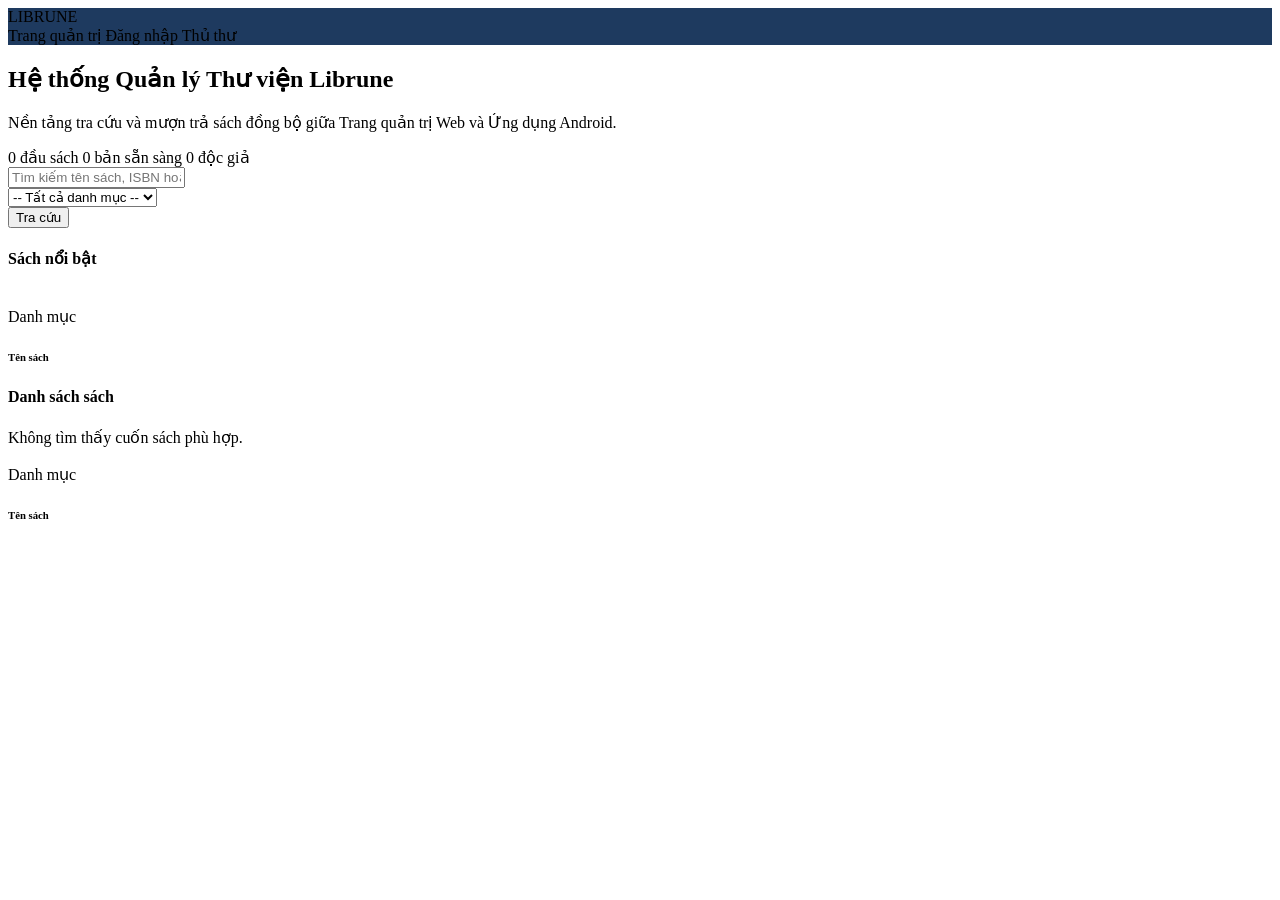
==== src/main/resources/templates/index.html @ e0600f04 "feat: implement Librune home, Admin Web, REST APIs, and Android Java app" ====
<!DOCTYPE html>
<html xmlns:th="http://www.thymeleaf.org" xmlns:sec="http://www.thymeleaf.org/extras/spring-security">
<head th:replace="~{fragments/layout :: head('Trang chính Thư viện')}"></head>
<body>
<nav class="navbar navbar-expand-lg navbar-dark" style="background-color: #1e3a5f;">
    <div class="container">
        <a class="navbar-brand fw-bold" th:href="@{/}">
            <i class="bi bi-book-half me-2"></i>LIBRUNE
        </a>
        <div class="d-flex align-items-center gap-2">
            <a sec:authorize="hasAuthority('ROLE_ADMIN')" class="btn btn-light btn-sm fw-semibold" th:href="@{/admin/dashboard}">
                <i class="bi bi-speedometer2 me-1"></i>Trang quản trị
            </a>
            <a sec:authorize="!isAuthenticated()" class="btn btn-outline-light btn-sm" th:href="@{/login}">
                <i class="bi bi-box-arrow-in-right me-1"></i>Đăng nhập Thủ thư
            </a>
        </div>
    </div>
</nav>

<main class="container py-4">
    <section class="hero-banner mb-4">
        <div class="row align-items-center">
            <div class="col-lg-8">
                <h1 class="fw-bold mb-2">Hệ thống Quản lý Thư viện Librune</h1>
                <p class="mb-3 opacity-90">
                    Nền tảng tra cứu và mượn trả sách đồng bộ giữa Trang quản trị Web và Ứng dụng Android.
                </p>
                <div class="d-flex flex-wrap gap-3 small">
                    <span class="badge bg-light text-dark px-3 py-2">
                        <i class="bi bi-journal-bookmark me-1"></i>
                        <span th:text="${totalBooks}">0</span> đầu sách
                    </span>
                    <span class="badge bg-light text-dark px-3 py-2">
                        <i class="bi bi-check2-circle me-1"></i>
                        <span th:text="${availableCopies}">0</span> bản sẵn sàng
                    </span>
                    <span class="badge bg-light text-dark px-3 py-2">
                        <i class="bi bi-people me-1"></i>
                        <span th:text="${totalReaders}">0</span> độc giả
                    </span>
                </div>
            </div>
        </div>
    </section>

    <section class="card border-0 shadow-sm mb-4">
        <div class="card-body">
            <form class="row g-2 align-items-center" th:action="@{/}" method="get">
                <div class="col-md-6">
                    <input type="text" class="form-control" name="keyword" th:value="${keyword}"
                           placeholder="Tìm kiếm tên sách, ISBN hoặc tác giả...">
                </div>
                <div class="col-md-4">
                    <select class="form-select" name="categoryId">
                        <option value="">-- Tất cả danh mục --</option>
                        <option th:each="cat : ${categories}"
                                th:value="${cat.id}"
                                th:text="${cat.name}"
                                th:selected="${categoryId != null and categoryId == cat.id}"></option>
                    </select>
                </div>
                <div class="col-md-2 d-grid">
                    <button type="submit" class="btn btn-primary">
                        <i class="bi bi-search me-1"></i>Tra cứu
                    </button>
                </div>
            </form>
        </div>
    </section>

    <section th:if="${!#lists.isEmpty(featuredBooks) and (keyword == null or keyword.isBlank()) and categoryId == null}" class="mb-5">
        <h4 class="fw-bold mb-3"><i class="bi bi-star-fill text-warning me-2"></i>Sách nổi bật</h4>
        <div class="row g-3">
            <div class="col-md-4 col-lg-3" th:each="book : ${featuredBooks}">
                <div class="card h-100 border-0 shadow-sm">
                    <img th:if="${book.coverImage != null and !book.coverImage.isBlank()}"
                         th:src="${book.coverImage}" class="card-img-top book-card-cover" th:alt="${book.title}">
                    <div th:if="${book.coverImage == null or book.coverImage.isBlank()}"
                         class="card-img-top book-card-cover d-flex align-items-center justify-content-center text-muted">
                        <i class="bi bi-book fs-1"></i>
                    </div>
                    <div class="card-body d-flex flex-column">
                        <span class="badge bg-primary-subtle text-primary align-self-start mb-2"
                              th:text="${book.category.name}">Danh mục</span>
                        <h6 class="card-title fw-bold mb-1" th:text="${book.title}">Tên sách</h6>
                        <p class="text-muted small mb-2">
                            <span th:each="a, iter : ${book.authors}"
                                  th:text="${a.name + (!iter.last ? ', ' : '')}"></span>
                        </p>
                        <div class="mt-auto d-flex justify-content-between align-items-center small">
                            <span th:classappend="${book.availableQuantity > 0} ? 'text-success fw-semibold' : 'text-danger fw-semibold'"
                                  th:text="${book.availableQuantity > 0 ? 'Còn ' + book.availableQuantity + ' cuốn' : 'Hết sách'}"></span>
                        </div>
                    </div>
                </div>
            </div>
        </div>
    </section>

    <section>
        <h4 class="fw-bold mb-3" th:text="${(keyword != null and !keyword.isBlank()) or categoryId != null ? 'Kết quả tra cứu' : 'Sách mới cập nhật'}">
            Danh sách sách
        </h4>
        <div th:if="${#lists.isEmpty(books)}" class="alert alert-info">
            Không tìm thấy cuốn sách phù hợp.
        </div>
        <div class="row g-3" th:if="${!#lists.isEmpty(books)}">
            <div class="col-md-4 col-lg-3" th:each="book : ${books}">
                <div class="card h-100 border-0 shadow-sm">
                    <img th:if="${book.coverImage != null and !book.coverImage.isBlank()}"
                         th:src="${book.coverImage}" class="card-img-top book-card-cover" th:alt="${book.title}">
                    <div th:if="${book.coverImage == null or book.coverImage.isBlank()}"
                         class="card-img-top book-card-cover d-flex align-items-center justify-content-center text-muted">
                        <i class="bi bi-book fs-1"></i>
                    </div>
                    <div class="card-body d-flex flex-column">
                        <span class="badge bg-secondary-subtle text-dark align-self-start mb-2"
                              th:text="${book.category.name}">Danh mục</span>
                        <h6 class="card-title fw-bold mb-1" th:text="${book.title}">Tên sách</h6>
                        <p class="text-muted small mb-2">
                            <span th:each="a, iter : ${book.authors}"
                                  th:text="${a.name + (!iter.last ? ', ' : '')}"></span>
                        </p>
                        <div class="mt-auto small">
                            <span th:classappend="${book.availableQuantity > 0} ? 'text-success fw-semibold' : 'text-danger fw-semibold'"
                                  th:text="${'Còn ' + book.availableQuantity + ' / ' + book.totalQuantity + ' cuốn'}"></span>
                        </div>
                    </div>
                </div>
            </div>
        </div>
    </section>
</main>

<th:block th:replace="~{fragments/layout :: scripts}"></th:block>
</body>
</html>
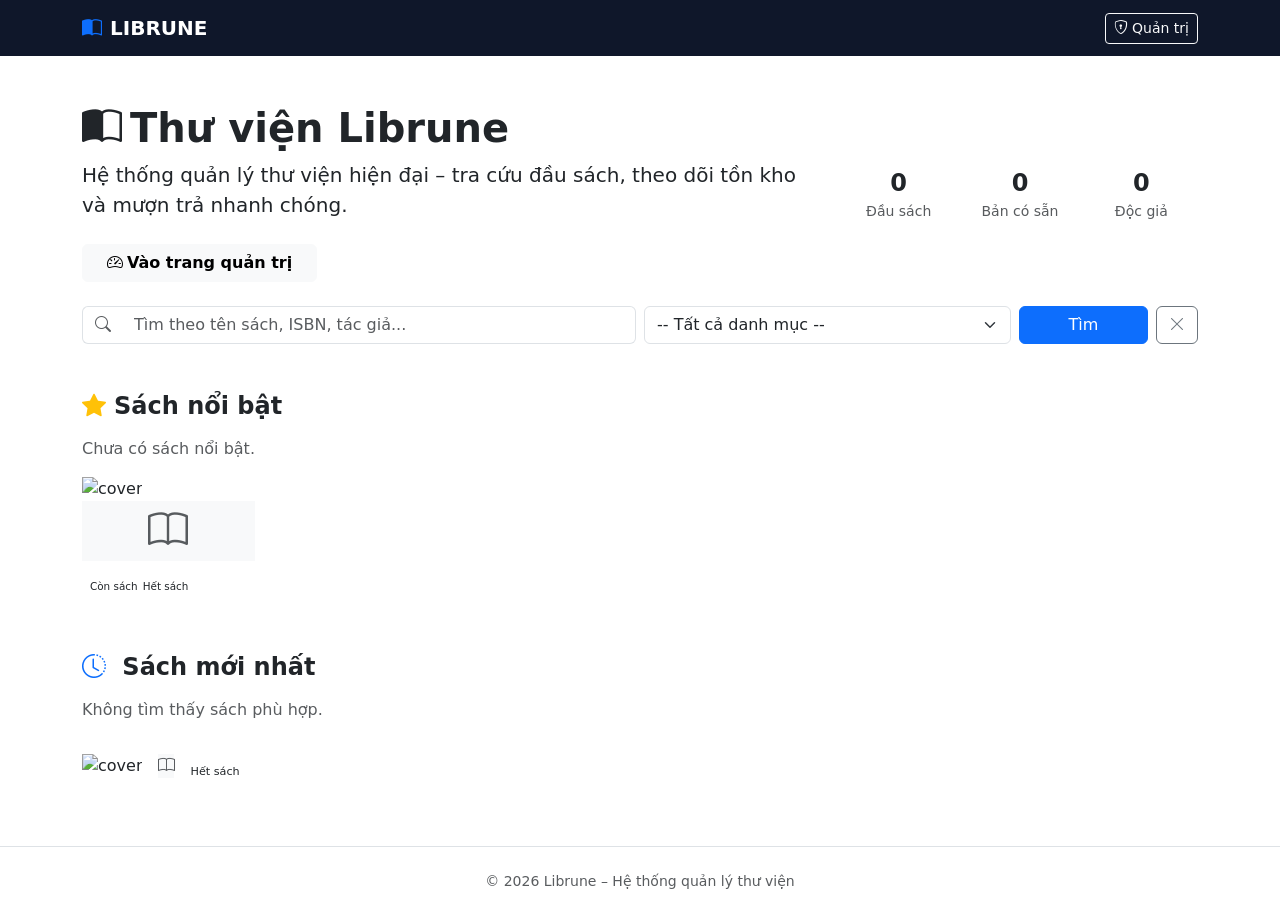
==== commit 3b8b5fbc: "fix(security): M1-M9 and L1-L7 medium/low security fixes M1: Increase password minimum length from 6" ====
--- a/src/main/resources/templates/index.html
+++ b/src/main/resources/templates/index.html
@@ -1,138 +1,158 @@
 <!DOCTYPE html>
-<html xmlns:th="http://www.thymeleaf.org" xmlns:sec="http://www.thymeleaf.org/extras/spring-security">
-<head th:replace="~{fragments/layout :: head('Trang chính Thư viện')}"></head>
+<html xmlns:th="http://www.thymeleaf.org" lang="vi">
+<head>
+    <meta charset="UTF-8">
+    <meta name="viewport" content="width=device-width, initial-scale=1.0">
+    <title>Librune – Thư viện</title>
+    <link href="https://cdn.jsdelivr.net/npm/bootstrap@5.3.3/dist/css/bootstrap.min.css" rel="stylesheet">
+    <link href="https://cdn.jsdelivr.net/npm/bootstrap-icons@1.11.3/font/bootstrap-icons.min.css" rel="stylesheet">
+    <link rel="stylesheet" th:href="@{/css/librune.css}">
+</head>
 <body>
-<nav class="navbar navbar-expand-lg navbar-dark" style="background-color: #1e3a5f;">
+
+<nav class="navbar navbar-expand-lg navbar-dark" style="background:#0f172a;">
     <div class="container">
-        <a class="navbar-brand fw-bold" th:href="@{/}">
-            <i class="bi bi-book-half me-2"></i>LIBRUNE
+        <a class="navbar-brand fw-bold d-flex align-items-center gap-2" th:href="@{/}">
+            <i class="bi bi-book-half text-primary"></i>
+            <span>LIBRUNE</span>
         </a>
-        <div class="d-flex align-items-center gap-2">
-            <a sec:authorize="hasAuthority('ROLE_ADMIN')" class="btn btn-light btn-sm fw-semibold" th:href="@{/admin/dashboard}">
-                <i class="bi bi-speedometer2 me-1"></i>Trang quản trị
-            </a>
-            <a sec:authorize="!isAuthenticated()" class="btn btn-outline-light btn-sm" th:href="@{/login}">
-                <i class="bi bi-box-arrow-in-right me-1"></i>Đăng nhập Thủ thư
+        <div class="ms-auto">
+            <a th:href="@{/admin/dashboard}" class="btn btn-outline-light btn-sm">
+                <i class="bi bi-shield-lock me-1"></i>Quản trị
             </a>
         </div>
     </div>
 </nav>
 
-<main class="container py-4">
-    <section class="hero-banner mb-4">
-        <div class="row align-items-center">
+<div class="container my-5">
+    <!-- Hero -->
+    <div class="hero-banner mb-4">
+        <div class="row align-items-center g-4">
             <div class="col-lg-8">
-                <h1 class="fw-bold mb-2">Hệ thống Quản lý Thư viện Librune</h1>
-                <p class="mb-3 opacity-90">
-                    Nền tảng tra cứu và mượn trả sách đồng bộ giữa Trang quản trị Web và Ứng dụng Android.
-                </p>
-                <div class="d-flex flex-wrap gap-3 small">
-                    <span class="badge bg-light text-dark px-3 py-2">
-                        <i class="bi bi-journal-bookmark me-1"></i>
-                        <span th:text="${totalBooks}">0</span> đầu sách
-                    </span>
-                    <span class="badge bg-light text-dark px-3 py-2">
-                        <i class="bi bi-check2-circle me-1"></i>
-                        <span th:text="${availableCopies}">0</span> bản sẵn sàng
-                    </span>
-                    <span class="badge bg-light text-dark px-3 py-2">
-                        <i class="bi bi-people me-1"></i>
-                        <span th:text="${totalReaders}">0</span> độc giả
-                    </span>
-                </div>
+                <h1 class="fw-bold mb-2"><i class="bi bi-book-half me-2"></i>Thư viện Librune</h1>
+                <p class="lead mb-4 opacity-90">Hệ thống quản lý thư viện hiện đại – tra cứu đầu sách, theo dõi tồn kho và mượn trả nhanh chóng.</p>
+                <a th:href="@{/admin/dashboard}" class="btn btn-light fw-semibold px-4">
+                    <i class="bi bi-speedometer2 me-1"></i>Vào trang quản trị
+                </a>
             </div>
-        </div>
-    </section>
-
-    <section class="card border-0 shadow-sm mb-4">
-        <div class="card-body">
-            <form class="row g-2 align-items-center" th:action="@{/}" method="get">
-                <div class="col-md-6">
-                    <input type="text" class="form-control" name="keyword" th:value="${keyword}"
-                           placeholder="Tìm kiếm tên sách, ISBN hoặc tác giả...">
-                </div>
-                <div class="col-md-4">
-                    <select class="form-select" name="categoryId">
-                        <option value="">-- Tất cả danh mục --</option>
-                        <option th:each="cat : ${categories}"
-                                th:value="${cat.id}"
-                                th:text="${cat.name}"
-                                th:selected="${categoryId != null and categoryId == cat.id}"></option>
-                    </select>
-                </div>
-                <div class="col-md-2 d-grid">
-                    <button type="submit" class="btn btn-primary">
-                        <i class="bi bi-search me-1"></i>Tra cứu
-                    </button>
-                </div>
-            </form>
-        </div>
-    </section>
-
-    <section th:if="${!#lists.isEmpty(featuredBooks) and (keyword == null or keyword.isBlank()) and categoryId == null}" class="mb-5">
-        <h4 class="fw-bold mb-3"><i class="bi bi-star-fill text-warning me-2"></i>Sách nổi bật</h4>
-        <div class="row g-3">
-            <div class="col-md-4 col-lg-3" th:each="book : ${featuredBooks}">
-                <div class="card h-100 border-0 shadow-sm">
-                    <img th:if="${book.coverImage != null and !book.coverImage.isBlank()}"
-                         th:src="${book.coverImage}" class="card-img-top book-card-cover" th:alt="${book.title}">
-                    <div th:if="${book.coverImage == null or book.coverImage.isBlank()}"
-                         class="card-img-top book-card-cover d-flex align-items-center justify-content-center text-muted">
-                        <i class="bi bi-book fs-1"></i>
+            <div class="col-lg-4">
+                <div class="row g-2 text-center">
+                    <div class="col-4">
+                        <div class="p-3 rounded-3 bg-white bg-opacity-10">
+                            <div class="fs-4 fw-bold" th:text="${totalBooks}">0</div>
+                            <div class="small opacity-75">Đầu sách</div>
+                        </div>
                     </div>
-                    <div class="card-body d-flex flex-column">
-                        <span class="badge bg-primary-subtle text-primary align-self-start mb-2"
-                              th:text="${book.category.name}">Danh mục</span>
-                        <h6 class="card-title fw-bold mb-1" th:text="${book.title}">Tên sách</h6>
-                        <p class="text-muted small mb-2">
-                            <span th:each="a, iter : ${book.authors}"
-                                  th:text="${a.name + (!iter.last ? ', ' : '')}"></span>
-                        </p>
-                        <div class="mt-auto d-flex justify-content-between align-items-center small">
-                            <span th:classappend="${book.availableQuantity > 0} ? 'text-success fw-semibold' : 'text-danger fw-semibold'"
-                                  th:text="${book.availableQuantity > 0 ? 'Còn ' + book.availableQuantity + ' cuốn' : 'Hết sách'}"></span>
+                    <div class="col-4">
+                        <div class="p-3 rounded-3 bg-white bg-opacity-10">
+                            <div class="fs-4 fw-bold" th:text="${availableCopies}">0</div>
+                            <div class="small opacity-75">Bản có sẵn</div>
+                        </div>
+                    </div>
+                    <div class="col-4">
+                        <div class="p-3 rounded-3 bg-white bg-opacity-10">
+                            <div class="fs-4 fw-bold" th:text="${totalReaders}">0</div>
+                            <div class="small opacity-75">Độc giả</div>
                         </div>
                     </div>
                 </div>
             </div>
         </div>
-    </section>
+    </div>
 
-    <section>
-        <h4 class="fw-bold mb-3" th:text="${(keyword != null and !keyword.isBlank()) or categoryId != null ? 'Kết quả tra cứu' : 'Sách mới cập nhật'}">
-            Danh sách sách
-        </h4>
-        <div th:if="${#lists.isEmpty(books)}" class="alert alert-info">
-            Không tìm thấy cuốn sách phù hợp.
+    <!-- Search Bar -->
+    <div class="card-modern mb-5">
+        <div class="card-body">
+            <form class="row g-2 align-items-center" th:action="@{/}" method="get">
+                <div class="col-md-6">
+                    <div class="input-group">
+                        <span class="input-group-text bg-white border-end-0 text-muted"><i class="bi bi-search"></i></span>
+                        <input type="text" class="form-control border-start-0" name="keyword" th:value="${keyword}"
+                               placeholder="Tìm theo tên sách, ISBN, tác giả...">
+                    </div>
+                </div>
+                <div class="col-md-4">
+                    <select class="form-select" name="categoryId">
+                        <option value="" th:selected="${categoryId == null}">-- Tất cả danh mục --</option>
+                        <option th:each="c : ${categories}" th:value="${c.id}" th:text="${c.name}"
+                                th:selected="${categoryId != null and categoryId == c.id}"></option>
+                    </select>
+                </div>
+                <div class="col-md-2 d-flex gap-2">
+                    <button type="submit" class="btn btn-primary w-100">Tìm</button>
+                    <a th:if="${hasFilter}" th:href="@{/}" class="btn btn-outline-secondary" title="Xóa bộ lọc">
+                        <i class="bi bi-x-lg"></i>
+                    </a>
+                </div>
+            </form>
         </div>
-        <div class="row g-3" th:if="${!#lists.isEmpty(books)}">
-            <div class="col-md-4 col-lg-3" th:each="book : ${books}">
-                <div class="card h-100 border-0 shadow-sm">
+    </div>
+
+    <!-- Featured -->
+    <div class="mb-5" th:if="${!hasFilter}">
+        <h4 class="fw-bold mb-3"><i class="bi bi-star-fill text-warning me-2"></i>Sách nổi bật</h4>
+        <div class="row g-3">
+            <div th:if="${#lists.isEmpty(featuredBooks)}" class="col-12 text-muted">Chưa có sách nổi bật.</div>
+            <div th:each="book : ${featuredBooks}" class="col-6 col-md-3 col-lg-2">
+                <div class="card-modern h-100 overflow-hidden">
                     <img th:if="${book.coverImage != null and !book.coverImage.isBlank()}"
-                         th:src="${book.coverImage}" class="card-img-top book-card-cover" th:alt="${book.title}">
+                         th:src="${book.coverImage}" class="card-img-top book-card-cover" alt="cover">
                     <div th:if="${book.coverImage == null or book.coverImage.isBlank()}"
-                         class="card-img-top book-card-cover d-flex align-items-center justify-content-center text-muted">
+                         class="book-card-cover d-flex align-items-center justify-content-center bg-light text-muted">
                         <i class="bi bi-book fs-1"></i>
                     </div>
-                    <div class="card-body d-flex flex-column">
-                        <span class="badge bg-secondary-subtle text-dark align-self-start mb-2"
-                              th:text="${book.category.name}">Danh mục</span>
-                        <h6 class="card-title fw-bold mb-1" th:text="${book.title}">Tên sách</h6>
-                        <p class="text-muted small mb-2">
-                            <span th:each="a, iter : ${book.authors}"
-                                  th:text="${a.name + (!iter.last ? ', ' : '')}"></span>
-                        </p>
-                        <div class="mt-auto small">
-                            <span th:classappend="${book.availableQuantity > 0} ? 'text-success fw-semibold' : 'text-danger fw-semibold'"
-                                  th:text="${'Còn ' + book.availableQuantity + ' / ' + book.totalQuantity + ' cuốn'}"></span>
+                    <div class="card-body p-2">
+                        <div class="fw-semibold small" style="line-height:1.3;" th:text="${book.title}"></div>
+                        <div class="text-muted" style="font-size:0.75rem;"
+                             th:text="${book.category != null ? book.category.name : ''}"></div>
+                        <div class="mt-1">
+                            <span th:if="${book.availableQuantity > 0}" class="badge-soft badge-soft-success" style="font-size:0.65rem;">Còn sách</span>
+                            <span th:unless="${book.availableQuantity > 0}" class="badge-soft badge-soft-secondary" style="font-size:0.65rem;">Hết sách</span>
                         </div>
                     </div>
                 </div>
             </div>
         </div>
-    </section>
-</main>
+    </div>
 
-<th:block th:replace="~{fragments/layout :: scripts}"></th:block>
+    <!-- Newest / Search Results -->
+    <div>
+        <h4 class="fw-bold mb-3">
+            <i class="bi bi-clock-history me-2 text-primary"></i>
+            <span th:text="${hasFilter ? 'Kết quả tìm kiếm' : 'Sách mới nhất'}">Sách mới nhất</span>
+        </h4>
+        <div class="row g-3">
+            <div th:if="${#lists.isEmpty(newestBooks)}" class="col-12 text-muted">Không tìm thấy sách phù hợp.</div>
+            <div th:each="book : ${newestBooks}" class="col-12 col-md-6">
+                <div class="card-modern">
+                    <div class="card-body d-flex gap-3 align-items-start py-3">
+                        <img th:if="${book.coverImage != null and !book.coverImage.isBlank()}"
+                             th:src="${book.coverImage}" class="book-cover-thumb flex-shrink-0" alt="cover">
+                        <div th:if="${book.coverImage == null or book.coverImage.isBlank()}"
+                             class="book-cover-thumb flex-shrink-0 d-flex align-items-center justify-content-center bg-light text-muted">
+                            <i class="bi bi-book"></i>
+                        </div>
+                        <div>
+                            <div class="fw-semibold" th:text="${book.title}"></div>
+                            <div class="text-muted small">
+                                <span th:each="a, iter : ${book.authors}"
+                                      th:text="${a.name + (!iter.last ? ', ' : '')}"></span>
+                            </div>
+                            <div class="small text-secondary mb-1" th:text="${book.category != null ? book.category.name : ''}"></div>
+                            <span th:if="${book.availableQuantity > 0}" class="badge-soft badge-soft-success" style="font-size:0.7rem;"
+                                  th:text="${'Còn ' + book.availableQuantity + ' cuốn'}"></span>
+                            <span th:unless="${book.availableQuantity > 0}" class="badge-soft badge-soft-secondary" style="font-size:0.7rem;">Hết sách</span>
+                        </div>
+                    </div>
+                </div>
+            </div>
+        </div>
+    </div>
+</div>
+
+<footer class="mt-5 py-4 text-center text-muted small border-top bg-white">
+    &copy; 2026 Librune – Hệ thống quản lý thư viện
+</footer>
+<script src="https://cdn.jsdelivr.net/npm/bootstrap@5.3.3/dist/js/bootstrap.bundle.min.js"></script>
 </body>
 </html>
